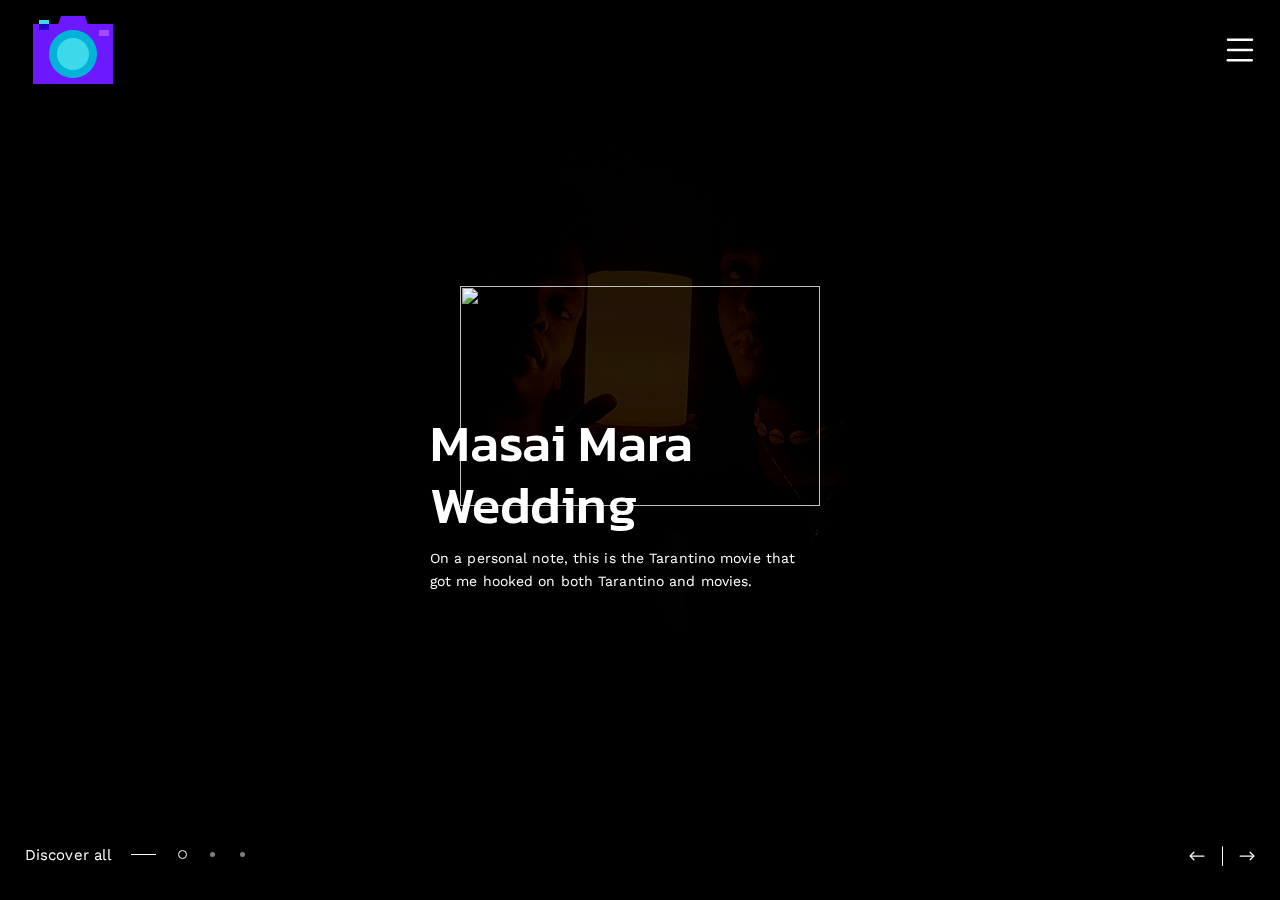
==== index.html @ b8132860 "Initial Commit" ====
<!DOCTYPE html>
<html lang="en">

<head>
    <meta charset="utf-8">
    <meta name="description" content="Photography Portfolio Template">
    <meta name="keywords" content="Photography, Portfolio, Personal, Creative, Html Template, Portfolio Template, Photography Template">
    <meta name="author" content="ixTheme">
    <meta http-equiv="x-ua-compatible" content="ie=edge">
    <meta name="viewport" content="width=device-width, initial-scale=1">

    <!-- Title -->
    <title>Wayne Mwandi - Photography Portfolio</title>
    <!-- Favicon -->
    <link href="img/favicon.png" type="image/png" rel="icon">

    <!-- All CSS Files -->
    <link href="css/plugins.min.css" rel="stylesheet" type="text/css">
    <link href="css/main.css" rel="stylesheet" type="text/css">
    <link href="css/responsive.css" rel="stylesheet" type="text/css">
</head>

<body>

    <div class="preloader-wrapper">
        <div class="preloader-inner">
            <div class="spinner-border"><span class="sr-only">Loading...</span></div>
            <span class="loader-title">Wayne Mwandi</span>
            <span class="loader-subtitle">Photographer</span>
        </div>
        <!-- preloader-inner -->
    </div>
    <!-- preloader-wrapper -->

    <div class="landing-wrapper">
        <header class="d-flex align-items-center">
            <div class="container-huk">
                <div class="row align-items-center">
                    <div class="col-7">
                        <div class="logo">
                            <a href="index.html">
                                <img src="img/logo.png" alt="Wayne Mwandi">
                            </a>
                        </div>
                        <!-- .logo -->
                    </div>
                    <div class="col-5 text-right">
                        <div class="menu-toggle">
                            <svg class="menu-icon iconRotate" viewBox="0 0 100 100" width="60">
                                <path class="line top" d="m 70,33 h -40 c 0,0 -6,1.368796 -6,8.5 0,7.131204 6,8.5013 6,8.5013 l 20,-0.0013"></path>
                                <path class="line middle" d="m 70,50 h -40"></path>
                                <path class="line bottom" d="m 69.575405,67.073826 h -40 c -5.592752,0 -6.873604,-9.348582 1.371031,-9.348582 8.244634,0 19.053564,21.797129 19.053564,12.274756 l 0,-40"></path>
                            </svg>
                        </div>
                        <!-- .menu-toggle -->
                    </div>
                </div>
            </div>
        </header>
        <!-- header -->

        <div class="menu-wrapper">
            <div class="container">
                <div class="row justify-content-center align-items-center">
                    <div class="col-lg-6 col-md-7">
                        <div class="row">
                            <div class="col-md-5 col-sm-6">
                                <ul class="menu-links">
                                    <li><a data-tdelay="0.4" href="index.html">Home</a></li>
                                    <li><a data-tdelay="0.5" href="about.html">About</a></li>
                                </ul>
                            </div>
                            <div class="col-md-7 col-sm-6">
                                <ul class="menu-links">
                                    <li><a data-tdelay="0.4" href="projects.html">Projects</a></li>
                                    <li><a data-tdelay="0.5" href="image-gallery.html">Photographs</a></li>
                                </ul>
                            </div>
                        </div>
                    </div>
                    <div class="col-lg-4 col-md-5 pl-100">
                        <div class="row no-gutters">
                            <div class="col-md-12 col-sm-6">
                                <div class="menu-box">
                                    <h3><span data-tdelay="0.4">Contact</span></h3>
                                    <p><a class="line-link" data-tdelay="0.5" target="_blank" href="mailto:mwandiwayne@gmail.com">mwandiwayne@gmail.com</a></p>
                                    <p><a class="line-link" data-tdelay="0.53" href="tel:+254715303037">+254 715 303 037</a></p>
                                </div>
                            </div>
                            <div class="col-md-12 col-sm-6">
                                <div class="menu-box mt-40">
                                    <h3><span data-tdelay="0.6">Reach Out</span></h3>
                                    <p><a class="line-link" data-tdelay="0.65" target="_blank" href="https://www.behance.net/waynemwandi">Behance</a></p>
                                    <p><a class="line-link" data-tdelay="0.69" target="_blank" href="https://www.instagram.com/wayne_mwandi/">Instagram</a></p>
                                </div>
                            </div>
                        </div>
                    </div>
                </div>
            </div>
        </div>
        <!-- menu-wrapper -->

        <div class="landing-content">
            <!-- Slider main container -->
            <div class="swiper-container">
                <!-- Additional required wrapper -->
                <div class="swiper-wrapper">
                    <!-- Slides -->
                    <div class="swiper-slide">
                        <div class="slider-bg" data-bgi="img/slider-img-01.jpg"></div>
                        <div class="slider-inner">
                            <a class="project-link" href="project-details.html">
                                <div class="slider-img" data-swiper-parallax="-1500">
                                    <img class="imgDup" src="img/slider-img-01-00.jpg" alt="">
                                </div>
                                <div class="slider-info">
                                    <h3 data-swiper-parallax="1000">Masai Mara Wedding</h3>
                                    <p data-swiper-parallax="2000">On a personal note, this is the Tarantino movie that got me hooked on both Tarantino and movies.</p>
                                    <span data-swiper-parallax="-500" class="show-sm">Discover</span>
                                </div>
                            </a>
                        </div>
                    </div>
                    <!-- end of slide-01 -->

                    <div class="swiper-slide">
                        <div class="slider-bg" data-bgi="img/slider-img-02-00.jpg"></div>
                        <div class="slider-inner">
                            <a class="project-link" href="project-details2.html">
                                <div class="slider-img" data-swiper-parallax="-1500">
                                    <img class="imgDup" src="img/slider-img-02.jpg" alt="">
                                </div>
                                <div class="slider-info">
                                    <h3 data-swiper-parallax="1000">Syokimau Wedding</h3>
                                    <p data-swiper-parallax="2000">With mind, I am searching for a deeper meaning. Angels, Gods and Spirits - Guardians of us all.</p>
                                    <span data-swiper-parallax="-500" class="show-sm">Discover</span>
                                </div>
                            </a>
                        </div>
                    </div>
                    <!-- end of slide-02 -->

                    <div class="swiper-slide">
                        <div class="slider-bg" data-bgi="img/slider-img-03.jpg"></div>
                        <div class="slider-inner">
                            <a class="project-link" href="project-details3.html">
                                <div class="slider-img" data-swiper-parallax="-1500">
                                    <img class="imgDup" src="img/slider-img-03-00.jpg" alt="">
                                </div>
                                <div class="slider-info">
                                    <h3 data-swiper-parallax="1000">Orange</h3>
                                    <p data-swiper-parallax="2000">That's all about the soldier that loves her violin but she was in the war so she cannot play violin.</p>
                                    <span data-swiper-parallax="-500" class="show-sm">Discover</span>
                                </div>
                            </a>
                        </div>
                    </div>
                    <!-- end of slide-03 -->
                </div>

                <div class="container-huk navigator">
                    <div class="row">
                        <div class="col-6">
                            <a class="navigator-link line-link" href="projects.html">Discover all</a>
                            <!-- pagination -->
                            <div class="swiper-pagination"></div>
                        </div>
                        <div class="col-6">
                            <!-- navigation buttons -->
                            <div class="swiper-button-prev"><svg width="1em" height="1em" viewBox="0 0 16 16" class="bi bi-arrow-left" fill="currentColor" xmlns="http://www.w3.org/2000/svg"><path fill-rule="evenodd" d="M5.854 4.646a.5.5 0 0 1 0 .708L3.207 8l2.647 2.646a.5.5 0 0 1-.708.708l-3-3a.5.5 0 0 1 0-.708l3-3a.5.5 0 0 1 .708 0z"/><path fill-rule="evenodd" d="M2.5 8a.5.5 0 0 1 .5-.5h10.5a.5.5 0 0 1 0 1H3a.5.5 0 0 1-.5-.5z"/></svg></div>
                            <div class="swiper-button-next"><svg width="1em" height="1em" viewBox="0 0 16 16" class="bi bi-arrow-right" fill="currentColor" xmlns="http://www.w3.org/2000/svg"><path fill-rule="evenodd" d="M10.146 4.646a.5.5 0 0 1 .708 0l3 3a.5.5 0 0 1 0 .708l-3 3a.5.5 0 0 1-.708-.708L12.793 8l-2.647-2.646a.5.5 0 0 1 0-.708z"/><path fill-rule="evenodd" d="M2 8a.5.5 0 0 1 .5-.5H13a.5.5 0 0 1 0 1H2.5A.5.5 0 0 1 2 8z"/></svg></div>
                        </div>
                    </div>
                </div>
            </div>
        </div>
        <!-- landing-content -->

    </div>
    <!-- landing-wrapper -->

    <!-- All JS Files -->
    <script src="js/jquery-3.4.1.min.js" type="text/javascript"></script>
    <script src="js/plugins.min.js" type="text/javascript"></script>
    <script src="js/app.min.js" type="text/javascript"></script>
</body>

</html>
---- css/main.css ----
/*==============================================================================

 * Template Name: Zulia - Photography Portfolio Template
 * Template URI: 
 * Author: ixtheme - (https://themeforest.net/user/ixtheme)
 * Description: Photography Portfolio Template
 * Version: 1.0
 * Copyright 2020 ixtheme

==============================================================================
    
    [Table of CSS contents]
    ===================
	
    01. google-font & DEFAULT css

    02. custom-container css
    	section-padding css
    	section-header css
    	preloader css

    03. landing-wrapper style
	04. header-&-landing-content-wrapper style

    05. menu-wrapper style
    06. slider-wrapper style
    07. about-wrapper style
    08. deatils-wrapper style 
    09. projects-wrapper style
    10. photo-gallery-wrapper style
    11. video-gallery-wrapper style
    12. contact-wrapper style
    13. footer-wrapper style

    15. END

==============================================================================*/


/*====  google-font & DEFAULT css  ====*/

@import url('https://fonts.googleapis.com/css?family=Kanit:400,500,600,700|Work+Sans:400,500,600&display=swap');
body {
    color: #fff;
    font-size: 16px;
    line-height: 1.7;
    letter-spacing: 0.1px;
    background-color: #1F2430;
    font-family: 'Work Sans', sans-serif;
    overflow-y: hidden;
}

body.loaded {
    overflow-y: auto;
}

::-moz-selection {
    color: #fff;
    background-color: #000;
    text-shadow: none;
}

::selection {
    color: #fff;
    background-color: #000;
    text-shadow: none;
}

h1,
h2,
h3,
h4,
h5,
h6,
p {
    margin: 0;
    padding: 0;
}

button:focus {
    outline: 0;
}

a {
    text-decoration: none;
    display: inline-block;
    transition: 0.4s cubic-bezier(.7, 0, .3, 1);
    -webkit-transition: 0.4s cubic-bezier(.7, 0, .3, 1);
    -moz-transition: 0.4s cubic-bezier(.7, 0, .3, 1);
    -ms-transition: 0.4s cubic-bezier(.7, 0, .3, 1);
    -o-transition: 0.4s cubic-bezier(.7, 0, .3, 1);
}

a:hover,
a:active,
a:focus {
    text-decoration: none;
    outline: 0;
}

a:hover {
    color: initial;
}

ul {
    list-style: none;
    padding: 0;
    margin: 0;
}

li {
    padding: 0;
    margin: 0;
}

mark {
    color: #FFC25C;
    padding: 0;
    margin: 0;
    background-color: transparent;
}


/**** custom-container css ****/

.container-huk {
    margin: 0 auto;
    padding: 0 25px;
    max-width: 1365px;
    width: 100%;
}

.line-link {
    position: relative;
    z-index: 1;
}

.line-link::before {
    position: absolute;
    content: "";
    height: 1px;
    width: 0;
    right: 0;
    bottom: 0;
    z-index: -1;
    background-color: #fff;
    -webkit-transition: .3s;
    -o-transition: .3s;
    transition: .3s;
}

.line-link:hover::before {
    width: 100%;
    right: auto;
    left: 0;
    background-color: #ffd556;
}


/**** section-padding css ****/

.wrapper {
    padding: 100px 0;
    border-top: 1px solid #2c303c;
    position: relative;
    z-index: 1;
}

.wrapper::after {
    position: absolute;
    content: "";
    top: 0;
    left: calc(50% - 250px);
    height: 100%;
    width: 500px;
    background-image: url(../img/dot-light.png);
    background-size: 10px;
    opacity: .5;
    pointer-events: none;
    z-index: -1;
}

.data-bgi-init {
    background-size: cover;
    background-position: center;
    background-repeat: no-repeat;
}


/**** section-header css ****/

.section-header p {
    text-transform: uppercase;
    font-weight: 600;
    font-size: 12px;
    background-color: #2b2f3b;
    display: inline-block;
    position: relative;
    padding-right: 30px;
    height: 26px;
    line-height: 26px;
    overflow: hidden;
    word-spacing: 3px;
}

.section-header h2 {
    line-height: 1.4;
    font-family: 'Kanit', sans-serif;
    letter-spacing: 1px;
}


/****  preloader css  ****/

.preloader-wrapper {
    position: fixed;
    bottom: 0;
    left: 0;
    height: 100vh;
    width: 100vw;
    color: #716666;
    color: #fff;
    background-color: #E8DDD0;
    background-color: #1F2430;
    background-image: url(../img/blur-bg.jpg);
    background-size: cover;
    background-position: center;
    background-repeat: no-repeat;
    z-index: 9999999;
    text-align: center;
    overflow: hidden;
    transition: 0.5s cubic-bezier(.7, 0, .3, 1);
    -webkit-transition: 0.5s cubic-bezier(.7, 0, .3, 1);
    -moz-transition: 0.5s cubic-bezier(.7, 0, .3, 1);
    -ms-transition: 0.5s cubic-bezier(.7, 0, .3, 1);
    -o-transition: 0.5s cubic-bezier(.7, 0, .3, 1);
}

.preloader-wrapper.loaded {
    height: 0;
    -webkit-transition-delay: 1s;
    transition-delay: 1s;
}

.preloader-inner {
    position: absolute;
    top: 50%;
    left: 50%;
    -webkit-transform: translate(-50%, -50%);
    -ms-transform: translate(-50%, -50%);
    -o-transform: translate(-50%, -50%);
    transform: translate(-50%, -50%);
    -webkit-transition: .7s ease;
    -o-transition: .7s ease;
    transition: .7s ease;
    width: 100%;
}

.preloader-inner span {
    display: block;
}

.loader-title {
    font-size: 42px;
    font-weight: 500;
    font-family: 'Kanit', sans-serif;
    line-height: 1;
    margin-bottom: 10px;
    margin-top: 25px;
}

.loader-subtitle {
    color: #a89f9f;
    color: #aaa;
}

.loader-title,
.loader-subtitle {
    position: relative;
    transition: 0.7s cubic-bezier(.7, 0, .3, 1);
    -webkit-transition: 0.7s cubic-bezier(.7, 0, .3, 1);
    -moz-transition: 0.7s cubic-bezier(.7, 0, .3, 1);
    -ms-transition: 0.7s cubic-bezier(.7, 0, .3, 1);
    -o-transition: 0.7s cubic-bezier(.7, 0, .3, 1);
    transition-delay: .3s;
}

.preloader-wrapper.loaded .loader-title {
    margin-right: 150px;
    opacity: 0;
}

.preloader-wrapper.loaded .loader-subtitle {
    margin-left: 190px;
    opacity: 0;
}

.spinner-border {
    border-width: .15em;
    position: absolute;
    top: -30%;
    color: #555;
    color: #ddd;
    left: calc(50% - 1rem);
    -webkit-transition: .3s;
    -o-transition: .3s;
    transition: .3s;
}

.preloader-wrapper.loaded .spinner-border {
    opacity: 0;
}

.wow {
    opacity: 0;
}

.wow.loaded {
    opacity: 1;
}


/*====  landing-wrapper  ====*/

.landing-wrapper {
    height: 100vh;
}


/*====  header-&-landing-content-wrapper  ====*/

header {
    height: 100px;
    position: fixed;
    width: 100%;
    top: 0;
    left: 0;
    z-index: 999;
    transition: 0.4s;
    -webkit-transition: 0.4s;
    -moz-transition: 0.4s;
    -ms-transition: 0.4s;
    -o-transition: 0.4s;
    background-color: #1f2430;
    box-shadow: 0 0 50px #1f2430;
}

.landing-wrapper header,
.bg-transparent {
    background-color: transparent;
    box-shadow: none;
}

.header-unpinned {
    -webkit-transform: translateY(-100%);
    -ms-transform: translateY(-100%);
    -o-transform: translateY(-100%);
    transform: translateY(-100%);
}

.logo a {
    color: #fff;
}

.logo img {
    max-width: 150px;
    width: 100%;
}

.menu-toggle .menu-icon {
    cursor: pointer;
    -webkit-tap-highlight-color: transparent;
    transition: transform 400ms;
    -moz-user-select: none;
    -webkit-user-select: none;
    -ms-user-select: none;
    user-select: none;
    margin-right: -15px;
}

.menu-toggle .iconRotate.clicked {
    -webkit-transform: rotate(45deg);
    -ms-transform: rotate(45deg);
    -o-transform: rotate(45deg);
    transform: rotate(45deg);
}

.menu-toggle .iconRotate180.clicked {
    -webkit-transform: rotate(180deg);
    -ms-transform: rotate(180deg);
    -o-transform: rotate(180deg);
    transform: rotate(180deg);
}

.menu-toggle .line {
    fill: none;
    transition: stroke-dasharray 400ms, stroke-dashoffset 400ms;
    stroke: #fff;
    stroke-width: 4;
    stroke-linecap: round;
}

.menu-toggle .menu-icon .top {
    stroke-dasharray: 40 82;
}

.menu-toggle .menu-icon .middle {
    stroke-dasharray: 40 111;
}

.menu-toggle .menu-icon .bottom {
    stroke-dasharray: 40 161;
}

.menu-toggle .menu-icon.clicked .top {
    stroke-dasharray: 17 82;
    stroke-dashoffset: -62px;
}

.menu-toggle .menu-icon.clicked .middle {
    stroke-dashoffset: 23px;
}

.menu-toggle .menu-icon.clicked .bottom {
    stroke-dashoffset: -83px;
}


/* *** menu-wrapper style *** */

.menu-wrapper {
    position: fixed;
    top: 0;
    left: 0;
    height: 0;
    width: 100%;
    z-index: 3;
    display: -webkit-flex;
    display: -moz-flex;
    display: -ms-flex;
    display: -o-flex;
    display: flex;
    -ms-flex-align: center !important;
    align-items: center !important;
    font-family: 'Kanit', sans-serif;
    padding-top: 80px;
    opacity: 0;
    visibility: hidden;
    overflow: hidden;
    -webkit-transition: .5s cubic-bezier(.7, 0, .3, 1);
    -o-transition: .5s cubic-bezier(.7, 0, .3, 1);
    transition: .5s cubic-bezier(.7, 0, .3, 1);
}

.menu-wrapper::after {
    position: absolute;
    content: "";
    height: 100%;
    width: 100%;
    top: 0;
    left: 0;
    z-index: -1;
    background-color: #1F2430;
    background-image: url(../img/blur-bg.jpg);
    background-size: cover;
    background-position: center;
    background-repeat: no-repeat;
}

.menu-wrapper.show {
    height: 100%;
    opacity: 1;
    visibility: visible;
}

.menu-links li {
    position: relative;
    overflow: hidden;
}

.menu-links li a {
    font-size: 36px;
    margin: 18px 0;
    color: #fff;
    font-weight: 500;
    display: inline-block;
    position: relative;
    top: 50px;
    line-height: 1;
    -webkit-transition: 0s;
    -o-transition: 0s;
    transition: 0s;
}

.menu-links li a:hover {
    color: #fff;
}

.menu-links li a::before {
    position: absolute;
    content: "";
    top: 15px;
    left: 0;
    height: calc(100% + 7px);
    width: 0;
    pointer-events: none;
    background-image: url(../img/wave.png);
    background-size: 43px;
    background-position: -200px center;
    -webkit-transition: width .7s;
    -o-transition: width .7s;
    transition: width .7s;
}

.menu-links li a:hover::before {
    width: 100%;
}

.menu-wrapper .pl-100 {
    position: relative;
}

.menu-wrapper .pl-100::after {
    position: absolute;
    content: "";
    height: 100%;
    width: 1px;
    background-color: #fff;
    left: 0;
    top: 0;
    -webkit-transition: .25s cubic-bezier(.7, 0, .3, 1);
    -o-transition: .25s cubic-bezier(.7, 0, .3, 1);
    transition: .25s cubic-bezier(.7, 0, .3, 1);
    -webkit-transform: scale(0);
    -ms-transform: scale(0);
    -o-transform: scale(0);
    transform: scale(0);
    -webkit-transition-delay: .4s;
    transition-delay: .4s;
}

.menu-wrapper.show .pl-100::after {
    -webkit-transform: scale(1);
    -ms-transform: scale(1);
    -o-transform: scale(1);
    transform: scale(1);
}

.menu-box p a {
    font-family: 'Work Sans', sans-serif;
    color: #fff;
}

.menu-box h3 {
    margin-bottom: 15px;
    font-size: 28px;
    position: relative;
    overflow: hidden;
}

.menu-box h3 span {
    position: relative;
    top: 50px;
    -webkit-transition: 0s;
    -o-transition: 0s;
    transition: 0s;
}

.menu-box .line-link::before {
    bottom: 4px;
}

.menu-box p {
    margin-bottom: 7px;
    position: relative;
    overflow: hidden;
}

.menu-box p:last-child {
    margin-bottom: 0;
}

.menu-box p a {
    position: relative;
    top: 20px;
    -webkit-transition: 0s;
    -o-transition: 0s;
    transition: 0s;
}

.menu-wrapper.show .menu-links li a,
.menu-wrapper.show .menu-box p a,
.menu-wrapper.show .menu-box h3 span {
    top: 0;
    -webkit-transition: .35s;
    -o-transition: .35s;
    transition: .35s;
}


/*====  slider-wrapper style ====*/

.landing-content .swiper-container {
    height: 100vh;
}

.landing-content .swiper-slide {
    display: -webkit-flex;
    display: -moz-flex;
    display: -ms-flex;
    display: -o-flex;
    display: flex;
    -ms-flex-align: center !important;
    align-items: center !important;
    -ms-flex-pack: center !important;
    justify-content: center !important;
    z-index: 1;
}

.slider-bg {
    height: 100%;
    width: 100%;
    top: 0;
    left: 0;
    position: absolute;
    -webkit-transition: .3s;
    -o-transition: .3s;
    transition: .3s;
}

.slider-bg.discover-all {
    opacity: .3;
}

.slider-bg::after {
    position: absolute;
    content: "";
    height: 100%;
    width: 100%;
    top: 0;
    left: 0;
    background: rgba(0, 0, 0, 0.6);
    background: linear-gradient(0deg, rgba(0, 0, 0, 0.50) 0%, rgba(0, 0, 0, 0.7) 100%);
}

.slider-img {
    height: 220px;
    overflow: hidden;
    margin-bottom: 100px;
    width: 360px;
}

.slider-img img {
    height: 100%;
    width: 100%;
    object-fit: cover;
    object-position: center;
    -webkit-transition: .6s cubic-bezier(.7, 0, .3, 1);
    -o-transition: .6s cubic-bezier(.7, 0, .3, 1);
    transition: .6s cubic-bezier(.7, 0, .3, 1);
}

.slider-img .dupImgSrc {
    position: inherit;
    top: 0;
    left: 0;
}

.project-link:hover .dupImgSrc {
    -webkit-transform: scaleX(3);
    -ms-transform: scaleX(3);
    -o-transform: scaleX(3);
    transform: scaleX(3);
    -webkit-filter: brightness(0);
    filter: brightness(0);
    opacity: 0;
}

.project-link:hover .slider-img img:first-child {
    -webkit-transform: scale(1.3);
    -ms-transform: scale(1.3);
    -o-transform: scale(1.3);
    transform: scale(1.3);
}

.slider-inner {
    position: relative;
}

.slider-info {
    position: absolute;
    bottom: 20px;
    left: -30px;
}

.slider-info h3 {
    font-family: 'Kanit', sans-serif;
    font-size: 52px;
}

.slider-info p {
    font-size: 14px;
    margin-top: 10px;
}

.slider-info .show-sm {
    display: none;
}

.project-link,
.slider-inner:hover .project-link {
    color: #fff;
}

.link-btn {
    color: #000;
    font-weight: 500;
    text-align: center;
    max-width: 120px;
    padding: 2.3rem 1.5rem;
    position: absolute;
    top: 50%;
    left: 50%;
    -webkit-transform: translate(-50%, -50%) scale(0) rotate(-45deg);
    -ms-transform: translate(-50%, -50%) scale(0) rotate(-45deg);
    -o-transform: translate(-50%, -50%) scale(0) rotate(-45deg);
    transform: translate(-50%, -50%) scale(0) rotate(-45deg);
    -webkit-transition: .4s cubic-bezier(.7, 0, .3, 1);
    -o-transition: .4s cubic-bezier(.7, 0, .3, 1);
    transition: .4s cubic-bezier(.7, 0, .3, 1);
    opacity: 0;
    z-index: 1;
}

.link-btn::after {
    position: absolute;
    content: "";
    height: 100%;
    width: 100%;
    left: 0;
    top: 0;
    z-index: -1;
    background-image: url(../img/button-bg-white.svg);
    background-repeat: no-repeat;
    background-size: 95%;
    background-position: center;
}

.project-link:hover .link-btn {
    transition-delay: .1s;
    -webkit-transform: translate(-50%, -50%) scale(1) rotate(0deg);
    -ms-transform: translate(-50%, -50%) scale(1) rotate(0deg);
    -o-transform: translate(-50%, -50%) scale(1) rotate(0deg);
    transform: translate(-50%, -50%) scale(1) rotate(0deg);
    opacity: 1;
}

.project-link:hover .link-btn::after {
    -webkit-animation: rotate 40s .35s infinite;
    -o-animation: rotate 40s .35s infinite;
    animation: rotate 40s .35s infinite;
}

@-webkit-keyframes rotate {
    0% {
        -webkit-transform: rotate(0deg);
        -ms-transform: rotate(0deg);
        -o-transform: rotate(0deg);
        transform: rotate(0deg);
    }
    100% {
        -webkit-transform: rotate(500deg);
        -ms-transform: rotate(500deg);
        -o-transform: rotate(500deg);
        transform: rotate(500deg);
    }
}

@keyframes rotate {
    0% {
        -webkit-transform: rotate(0deg);
        -ms-transform: rotate(0deg);
        -o-transform: rotate(0deg);
        transform: rotate(0deg);
    }
    100% {
        -webkit-transform: rotate(500deg);
        -ms-transform: rotate(500deg);
        -o-transform: rotate(500deg);
        transform: rotate(500deg);
    }
}

.landing-content .navigator {
    position: absolute;
    bottom: 30px;
    left: 50%;
    transform: translateX(-50%);
    z-index: 5;
}

.navigator-link {
    position: absolute;
    left: 15px;
    top: 0;
    color: white;
    z-index: 2;
    font-size: 15px;
    line-height: 1.6;
}

.navigator-link:hover {
    color: #fff;
}

.navigator-link::after {
    position: absolute;
    content: "";
    height: 1px;
    width: 25px;
    background-color: #fff;
    right: -44px;
    top: 47%;
}

.landing-content .swiper-pagination {
    position: static;
    text-align: left;
    margin-left: 150px;
}

.landing-content .swiper-pagination-bullet {
    width: 15px;
    height: 15px;
    background: none !important;
    position: relative;
    opacity: 1;
    margin: 0;
    margin-right: 15px;
}

.landing-content .swiper-pagination-bullet::after {
    position: absolute;
    content: "";
    height: 5px;
    width: 5px;
    background-color: #fff;
    opacity: .5;
    top: 5px;
    left: 5px;
    border-radius: 50px;
    border: 1px solid transparent;
    -webkit-transition: .3s;
    -o-transition: .3s;
    transition: .3s;
}

.landing-content .swiper-pagination-bullet:hover::after {
    opacity: 1;
    background-color: #fff;
}

.landing-content .swiper-pagination-bullet.swiper-pagination-bullet-active::after {
    height: 9px;
    width: 9px;
    background-color: transparent;
    opacity: 1;
    top: 3px;
    left: 3px;
    border-color: #fff;
}

.landing-content .swiper-pagination-bullet:hover.swiper-pagination-bullet-active::after {
    background-color: #fff;
}

.landing-content .navigator .swiper-button-prev::after,
.landing-content .navigator .swiper-button-next::after {
    display: none;
}

.landing-content .navigator .swiper-button-prev,
.landing-content .navigator .swiper-button-next {
    color: #fff;
    font-size: 20px;
}

.landing-content .navigator .swiper-button-prev {
    left: auto;
    right: 60px;
}

.landing-content .navigator .swiper-button-prev::before {
    position: absolute;
    content: "";
    height: 20px;
    width: 1px;
    background-color: #fff;
    right: -13px;
    bottom: 12px;
    border-radius: 5px;
}

.landing-content-2 .swiper-slide {
    padding: 0 25px;
    -ms-flex-pack: start !important;
    justify-content: start !important;
}

.landing-content-2 .slider-info {
    position: static;
    max-width: 450px;
    margin-left: 150px;
}

.landing-content-2 .slider-bg::after {
    background: rgba(0, 0, 0, 0.2);
}

.landing-content-2 .slider-info h3 {
    font-size: 72px;
    font-weight: 900;
}

.landing-content-2 .slider-info .details-btn span {
    margin-top: 30px;
    display: inline-block;
    font-weight: 600;
    height: 40px;
    line-height: 40px;
    background-color: #fff;
    color: #000;
    padding: 0 45px 0 20px;
    border-radius: 50px;
    text-transform: uppercase;
    font-size: 14px;
    -webkit-transition: all .3s;
    -o-transition: all .3s;
    transition: all .3s;
}

.details-btn i {
    font-size: 10px;
    background-color: #000;
    color: #fff;
    height: 20px;
    width: 20px;
    text-align: center;
    line-height: 20px;
    border-radius: 20px;
    padding-left: 2px;
    position: relative;
    top: -1px;
    -webkit-transition: all .3s;
    -o-transition: all .3s;
    transition: all .3s;
    left: -35px;
}

.landing-content-2 .slider-info:hover .details-btn span {
    background-color: #000;
    color: #fff;
}

.landing-content-2 .slider-info:hover .details-btn i {
    background-color: #fff;
    color: #000;
}


/*====  about-wrapper style  ====*/

.page-wrapper {
    padding: 100px 0;
    margin-top: 100px;
}

.about-img-wrap {
    overflow: hidden;
    position: relative;
}

.parallax-text {
    text-align: center;
    position: absolute;
    top: 90%;
    width: 2000px;
    left: 50%;
    -webkit-transform: translate(-50%, -50%);
    -ms-transform: translate(-50%, -50%);
    -o-transform: translate(-50%, -50%);
    transform: translate(-50%, -50%);
}

.parallax-text p {
    font-size: 76px;
    font-weight: 700;
    font-family: 'Kanit', sans-serif;
    position: relative;
    color: transparent;
    -webkit-text-fill-color: transparent;
    -webkit-text-stroke: 2px #fff;
}

.about-info h3 {
    font-family: 'Kanit', sans-serif;
    line-height: 1.7;
}

.info-box {
    margin-top: 40px;
}

.info-box a {
    font-family: 'Kanit', sans-serif;
    color: #fff;
    margin-top: 12px;
    line-height: 1;
}

.info-box h6 {
    color: #788095;
    font-weight: 300;
    position: relative;
    margin-bottom: 20px;
}

.info-box h6::after {
    position: absolute;
    content: "";
    height: 1px;
    width: 20px;
    background-color: #ffd556;
    left: 0;
    bottom: -13px;
}

.info-box.awards h6,
.info-box.exhibition h6 {
    margin-bottom: 40px;
}

.info-box.awards p,
.info-box.exhibition p {
    margin-top: 20px;
    line-height: 1.4;
}

.info-box.awards p span,
.info-box.exhibition p span {
    display: block;
    opacity: .5;
}

hr {
    border-top: 1px solid rgba(194, 194, 198, 0.1);
}

.team-item {
    text-align: center;
    position: relative;
    overflow: hidden;
}

.team-item img {
    -webkit-transition: all .3s;
    -o-transition: all .3s;
    transition: all .3s;
}

.team-item:hover img {
    opacity: .1;
    -webkit-transform: scale(1.1);
    -ms-transform: scale(1.1);
    -o-transform: scale(1.1);
    transform: scale(1.1);
}

.team-info {
    padding-top: 30px;
    background-color: #1f2430;
    position: relative;
    z-index: 1;
}

.team-info h4 {
    font-size: 18px;
}

.team-info p {
    font-size: 14px;
    margin-top: 5px;
    opacity: .5;
    margin-bottom: -2px;
}

.team-social {
    position: absolute;
    top: 50%;
    width: 100%;
    margin-top: -30px;
    -webkit-transform: translateY(-50%);
    -ms-transform: translateY(-50%);
    -o-transform: translateY(-50%);
    transform: translateY(-50%);
}

.team-social a {
    padding: 15px;
    color: #fff;
    opacity: 0;
    visibility: hidden;
    -webkit-transform: scale(0);
    -ms-transform: scale(0);
    -o-transform: scale(0);
    transform: scale(0);
    -webkit-transition: all .3s;
    -o-transition: all .3s;
    transition: all .3s;
}

.team-social a:hover {
    color: #626877;
}

.team-item:hover .team-social a {
    opacity: 1;
    visibility: visible;
    -webkit-transform: scale(1);
    -ms-transform: scale(1);
    -o-transform: scale(1);
    transform: scale(1);
}


/*====  deatils-wrapper style ====*/

.row.project-items {
    margin-left: -25px;
    margin-right: -25px;
}

.row.project-items .col-lg-4 {
    padding: 0 25px;
}

.project-item {
    margin-top: 50px;
}

.project-item-img {
    overflow: hidden;
    position: relative;
}

.project-item-img img {
    -webkit-transition: .8s cubic-bezier(.7, 0, .3, 1);
    -o-transition: .8s cubic-bezier(.7, 0, .3, 1);
    transition: .8s cubic-bezier(.7, 0, .3, 1);
    max-width: 100%;
    height: auto;
}

.project-item-img .dupImgSrc {
    position: absolute;
    top: 0;
    left: 0;
    width: 100%;
    height: 50%;
    object-fit: cover;
    object-position: top;
    -webkit-filter: grayscale(1);
    filter: grayscale(1);
}

.project-item:hover .project-item-img .dupImgSrc {
    top: 50%;
    object-position: bottom;
}

.project-item-img.dBottom .dupImgSrc {
    top: auto;
    bottom: 0;
    object-position: bottom;
}

.project-item:hover .project-item-img.dBottom .dupImgSrc {
    top: auto;
    bottom: 50%;
    object-position: top;
}

.masked-text-wrap {
    font-size: 32px;
    color: #696a6c;
    position: relative;
    z-index: 1;
    line-height: 1;
    text-transform: uppercase;
    -webkit-transition: 1s;
    -o-transition: 1s;
    transition: 1s;
    margin-top: 20px;
    font-family: 'Kanit', sans-serif;
    letter-spacing: 1px;
    font-weight: bold;
}

.mask-text-reveal {
    overflow: hidden;
    -webkit-transform: translateX(-100%);
    -ms-transform: translateX(-100%);
    -o-transform: translateX(-100%);
    transform: translateX(-100%);
}

.mask-text-reveal,
.mask-text-reveal::before {
    position: absolute;
    top: 0;
    right: 0;
    bottom: 0;
    left: 0;
    display: block;
    pointer-events: none;
    -webkit-transition: .6s cubic-bezier(.7, 0, .3, 1);
    -o-transition: .6s cubic-bezier(.7, 0, .3, 1);
    transition: .6s cubic-bezier(.7, 0, .3, 1);
}

.mask-text-reveal::before {
    content: attr(data-text);
    color: #fff;
    -webkit-transform: translateX(100%);
    -ms-transform: translateX(100%);
    -o-transform: translateX(100%);
    transform: translateX(100%);
}

.project-item:focus .mask-text-reveal,
.project-item:focus .mask-text-reveal::before,
.project-item:hover .mask-text-reveal,
.project-item:hover .mask-text-reveal::before {
    -webkit-transform: translateX(0);
    -ms-transform: translateX(0);
    -o-transform: translateX(0);
    transform: translateX(0);
    -webkit-transition: .6s cubic-bezier(.7, 0, .3, 1);
    -o-transition: .6s cubic-bezier(.7, 0, .3, 1);
    transition: .6s cubic-bezier(.7, 0, .3, 1);
}

.view-all-link {
    height: 70px;
    width: 70px;
    display: inline-block;
    text-align: center;
    line-height: 70px;
    border: 1px solid #fff;
    color: #fff;
    border-radius: 50px;
    font-size: 21px;
}

.view-all-link:hover {
    color: #000;
    background-color: #fff;
    border-color: #fff;
}

.details-page-header {
    text-align: center;
    margin-bottom: 30px;
}

.details-page-header h2 {
    margin-bottom: 20px;
    font-family: 'Kanit', sans-serif;
    font-size: 38px;
    margin-top: -11px;
}

.details-page-header p {
    opacity: .5;
    font-size: 14px;
}

.details-images .gallery-item {
    margin-top: 50px;
}

.details-images .gallery-item:hover img {
    margin-top: 0;
    opacity: .5;
}

.details-navigation a.next,
.details-navigation a.prev {
    font-weight: 500;
    color: #809195;
    font-size: 18px;
    display: inline-block;
    height: 40px;
    line-height: 40px;
    width: 70px;
    text-align: center;
    background-color: #303646;
    border-radius: 70px;
    position: relative;
    overflow: hidden;
    top: 3px;
}

.details-navigation a.next:hover,
.details-navigation a.prev:hover {
    color: #809195;
    background-color: #242a37;
}

.details-navigation a::after {
    position: absolute;
    top: 0;
    content: attr(data-text);
    text-transform: uppercase;
    font-size: 14px;
    width: 100%;
    border-radius: 70px;
    -webkit-transition: all .3s;
    -o-transition: all .3s;
    transition: all .3s;
}

.details-navigation a.prev::after {
    left: 100%;
}

.details-navigation a.next::after {
    left: -100%;
}

.details-navigation a.prev:hover::after,
.details-navigation a.next:hover::after {
    left: 0;
}

.details-navigation a.prev span {
    -webkit-transform: rotateY(180deg);
    -o-transform: rotateY(180deg);
    transform: rotateY(180deg);
}

.details-navigation a.prev span,
.details-navigation a.next span {
    display: inline-block;
    position: relative;
    top: -1px;
    -webkit-transition: all .3s;
    -o-transition: all .3s;
    transition: all .3s;
}

.details-navigation a.prev:hover span {
    margin-left: -150px;
}

.details-navigation a.next:hover span {
    margin-left: 150px;
}


/*==== projects-wrapper style  ====*/

.project-item-title {
    font-size: 32px;
    color: #696a6c;
    position: relative;
    z-index: 1;
    line-height: 1;
    text-transform: uppercase;
    -webkit-transition: 1s;
    -o-transition: 1s;
    transition: 1s;
    margin-top: 20px;
    font-family: 'Kanit', sans-serif;
    letter-spacing: 1px;
    font-weight: bold;
}

.mask-text-reveal {
    overflow: hidden;
    -webkit-transform: translateX(-100%);
    -ms-transform: translateX(-100%);
    -o-transform: translateX(-100%);
    transform: translateX(-100%);
}

.mask-text-reveal,
.mask-text-reveal::before {
    position: absolute;
    top: 0;
    right: 0;
    bottom: 0;
    left: 0;
    display: block;
    pointer-events: none;
    -webkit-transition: .6s cubic-bezier(.7, 0, .3, 1);
    -o-transition: .6s cubic-bezier(.7, 0, .3, 1);
    transition: .6s cubic-bezier(.7, 0, .3, 1);
}

.mask-text-reveal::before {
    content: attr(data-text);
    color: #fff;
    -webkit-transform: translateX(100%);
    -ms-transform: translateX(100%);
    -o-transform: translateX(100%);
    transform: translateX(100%);
}


/*====  photo-gallery-wrapper style  ====*/

.gallery-item {
    margin-top: 30px;
    position: relative;
    overflow: hidden;
}

.gallery-item img {
    -webkit-transition: .5s;
    -o-transition: .5s;
    transition: .5s;
}

.gallery-item:hover img {
    margin-top: -20px;
}

.gallery-item .caption {
    position: absolute;
    left: 0;
    bottom: -40px;
    width: 100%;
    padding: 5px 13px;
    text-transform: capitalize;
    pointer-events: none;
    background-color: #1F2430;
    font-family: 'Kanit', sans-serif;
    -webkit-transition: all .3s;
    -o-transition: all .3s;
    transition: all .3s;
}

.gallery-item:hover .caption {
    bottom: 0;
}

.gallery-item .caption span {
    display: inline-block;
    position: relative;
    bottom: -50px;
    opacity: 0;
    -webkit-transition: all .3s;
    -o-transition: all .3s;
    transition: all .3s;
}

.gallery-item:hover .caption span {
    bottom: 0;
    opacity: 1;
    transition-delay: .2s;
}

.mfp-move-horizontal .mfp-with-anim {
    opacity: 0;
    -webkit-transition: all .3s;
    -o-transition: all .3s;
    transition: all .3s;
    -webkit-transform: translateX(-50px);
    -ms-transform: translateX(-50px);
    -o-transform: translateX(-50px);
    transform: translateX(-50px);
}

.mfp-move-horizontal.mfp-bg {
    opacity: 0;
    -webkit-transition: all .3s;
    -o-transition: all .3s;
    transition: all .3s;
}

.mfp-move-horizontal.mfp-ready .mfp-with-anim {
    opacity: 1;
    -webkit-transform: translateX(0);
    -ms-transform: translateX(0);
    -o-transform: translateX(0);
    transform: translateX(0);
}

.mfp-move-horizontal.mfp-ready.mfp-bg {
    opacity: 0.8;
}

.mfp-move-horizontal.mfp-removing .mfp-with-anim {
    opacity: 0;
    -webkit-transform: translateX(50px);
    -ms-transform: translateX(50px);
    -o-transform: translateX(50px);
    transform: translateX(50px);
}

.mfp-move-horizontal.mfp-removing.mfp-bg {
    opacity: 0;
}

.mfp-bg {
    opacity: .8;
}

.mfp-arrow::before,
.mfp-arrow::after {
    margin-top: 0;
    margin-left: 0;
    border: 0;
    color: #ddd;
    background: rgb(49, 52, 57);
    line-height: 40px;
    width: 40px;
    height: 40px;
    top: calc(50% - 20px);
    left: calc(50% - 20px);
    opacity: 1;
    border-radius: 1px;
}

.mfp-arrow:hover::before,
.mfp-arrow:hover::after {
    color: #777;
}

.mfp-arrow::before {
    content: "<";
}

.mfp-arrow::after {
    content: ">";
}

.mfp-arrow-left::after,
.mfp-arrow-right::before {
    display: none;
}

.mfp-arrow {
    opacity: .95;
}

.mfp-fade.mfp-bg {
    opacity: 0;
    transition: all 0.3s ease-out;
    -webkit-transition: all 0.3s ease-out;
    -moz-transition: all 0.3s ease-out;
    -ms-transition: all 0.3s ease-out;
    -o-transition: all 0.3s ease-out;
}

.mfp-fade.mfp-bg.mfp-ready {
    opacity: 0.8;
}

.mfp-fade.mfp-bg.mfp-removing {
    opacity: 0;
}

.mfp-fade.mfp-wrap .mfp-content {
    opacity: 0;
    transition: all 0.3s ease-out;
    -webkit-transition: all 0.3s ease-out;
    -moz-transition: all 0.3s ease-out;
    -ms-transition: all 0.3s ease-out;
    -o-transition: all 0.3s ease-out;
}

.mfp-fade.mfp-wrap.mfp-ready .mfp-content {
    opacity: 1;
}

.mfp-fade.mfp-wrap.mfp-removing .mfp-content {
    opacity: 0;
}


/*====  video-gallery-wrapper style ====*/

.video-item {
    margin-top: 30px;
}

.video-item img {
    transition: .3s;
    -webkit-transition: .3s;
    -moz-transition: .3s;
    -ms-transition: .3s;
    -o-transition: .3s;
}

.video-item:hover img {
    opacity: .2;
}

.video-item a {
    display: inline-block;
    position: relative;
}

.video-item .play-icon {
    position: absolute;
    top: 50%;
    left: 50%;
    pointer-events: none;
    color: #fff;
    font-size: 15px;
    opacity: 0;
    transform: translate(-50%, -50%);
    -webkit-transform: translate(-50%, -50%);
    -moz-transform: translate(-50%, -50%);
    -ms-transform: translate(-50%, -50%);
    -o-transform: translate(-50%, -50%);
    transition: .3s;
    -webkit-transition: .3s;
    -moz-transition: .3s;
    -ms-transition: .3s;
    -o-transition: .3s;
}

.video-item:hover .play-icon {
    opacity: 1;
    font-size: 30px;
}

.video-item .caption {
    font-family: 'Kanit', sans-serif;
    color: #fff;
    margin-top: 5px;
    font-size: 18px;
}


/*====  contact-wrapper style  ====*/

.contact-wrapper .info-box {
    margin-top: 25px;
}

.contact-wrapper .info-box a {
    margin: 0;
}

.contact-wrapper .info-box h6 {
    margin-bottom: 15px;
}

.contact-wrapper .info-box h6::after {
    bottom: -9px;
}

.input-box {
    margin-bottom: 30px;
    position: relative;
}

.input-field {
    border: 1px solid #333744;
    background-color: #1f2430;
    height: 45px;
    width: 100%;
    color: #fff;
    padding: 0 15px;
    overflow: hidden;
    z-index: 1;
    outline: none;
    box-shadow: none;
    transition: 0.3s cubic-bezier(.7, 0, .3, 1);
    -webkit-transition: 0.3s cubic-bezier(.7, 0, .3, 1);
    -moz-transition: 0.3s cubic-bezier(.7, 0, .3, 1);
    -ms-transition: 0.3s cubic-bezier(.7, 0, .3, 1);
    -o-transition: 0.3s cubic-bezier(.7, 0, .3, 1);
}

.input-field:focus {
    border-color: #ffd556;
}

.input-box label {
    display: inline-block;
    margin-bottom: 0;
    position: absolute;
    left: 18px;
    pointer-events: none;
    top: 9px;
}

.input-box label::after {
    position: absolute;
    content: "";
    height: 100%;
    width: 0%;
    background-color: #1f2430;
    left: 100%;
    transition: .3s;
    -webkit-transition: .3s;
    -moz-transition: .3s;
    -ms-transition: .3s;
    -o-transition: .3s;
}

.input-box .input-field:focus~label::after {
    width: 105%;
    left: -1px;
}

textarea.input-field {
    padding: 10px 15px;
    height: 120px;
    resize: none;
}

.form-button {
    border: 0;
    background-color: #333744;
    color: #fff;
    height: 45px;
    padding: 0 25px;
    border-radius: 3px;
    font-size: 15px;
    outline: 0;
    transition: .3s;
    -webkit-transition: .3s;
    -moz-transition: .3s;
    -ms-transition: .3s;
    -o-transition: .3s;
}

.form-button:hover {
    background-color: #3f4352;
}

#google-map {
    height: 400px;
    background-color: #ddd;
    margin-top: 70px;
}

#google-map iframe {
    height: 100%;
    width: 100%;
    border: 0;
    -webkit-filter: grayscale(1);
    filter: grayscale(1);
}


/*====  footer-wrapper style  ====*/

footer {
    height: 80px;
    border-top: 1px solid #2f3542;
}

.copyright-text span {
    color: #ffd556;
}

.scroll-to-top {
    height: 45px;
    width: 45px;
    line-height: 42px;
    text-align: center;
    background-color: #2b3140;
    border-radius: 50px;
}

.scroll-to-top svg path {
    fill: #fff;
}

.scroll-to-top svg {
    height: 25px;
    width: 25px;
    -webkit-transform: rotate(-90deg);
    -ms-transform: rotate(-90deg);
    -o-transform: rotate(-90deg);
    transform: rotate(-90deg);
}


/*====  END  ====*/
---- css/responsive.css ----
/*==============================================================================

 * Template Name: Zulia - Photography Portfolio Template
 * Template URI: 
 * Author: ixtheme - (https://themeforest.net/user/ixtheme)
 * Description: Photography Portfolio Template
 * Version: 1.0
 * Copyright 2020 ixtheme

 ==============================================================================*/

/* Extra large devices (large desktops, 1200px and up) */

@media (max-width: 1200px) {
	.menu-links li a {
		font-size: 30px;
		padding: 0;
		font-weight: 600;
	}
	.nav-button-link {
		padding: 8px 18px 9px !important;
	}
	.menu-box h3 {
		font-size: 28px;
	}
	.menu-box p {
		margin-bottom: 8px;
	}
}

/* Large devices (desktops, 991px and down) */
@media (max-width: 991px) {
	.form-wrapper {
		padding-left: 0 !important;
		margin-top: 50px;
	}
}

/* Large devices (desktops, 991px and down) */
@media (max-width: 767px) {
	.menu-wrapper .pl-100 {
		padding-left: 15px !important;
		margin-top: 20px;
	}
	.menu-box {
		margin-top: 30px !important;
	}
	.menu-wrapper .pl-100::after {
		height: 1px;
		width: 100%;
	}
	.menu-links li a {
		font-size: 28px;
		margin: 14px 0;
	}
	.row.project-items {
		margin-left: -15px;
		margin-right: -15px;
	}
	.row.project-items .col-lg-4 {
		padding: 0 15px;
	}
	.project-item-title {
		font-size: 26px;
	}
	.details-page-header {
		margin-bottom: 0;
	}
	.section-header.pl-100 {
		padding-left: 0 !important;
	}
	.contact-info-wrap {
		padding-left: 0 !important;
	}
	.details-images .gallery-item {
		margin-top: 30px;
	}
	.details-navigation.mt-80 {
		margin-top: 50px !important;
	}

	.landing-content-2 .slider-info {
		margin-left: 0;
	}
	.about-wrapper .mt-70 {
		margin-top: 50px !important;
	}
	.mt-80.text-center {
		margin-top: 50px !important;
	}
}

/* Small devices (mobile, 575px and down) */
@media (max-width: 575px) {
	.logo img {
		max-width: 130px;
		width: 100%;
	}
    .container-huk {
		padding: 0 15px;
	}
	.menu-wrapper .pl-100 {
		display: none;
	}
	.menu-wrapper {
		padding-top: 60px;
		text-align: center;
	}
	.menu-links li a {
		font-size: 25px;
		font-weight: 300;
	}
	.slider-info h3 {
		font-size: 42px;
	}
	.slider-info {
		left: 0;
	}
	header {
		height: 100px;
	}
	.landing-content .navigator {
		bottom: 15px;
	}
	.navigator-link {
		position: relative;
		left: 0;
		top: 0;
	}
	.landing-content .swiper-pagination {
		margin-left: 0;
		margin-top: 5px;
	}
	.navigator-link::after {
		display: none;
	}
	.menu-links li a::before {
		display: none;
	}
	.page-wrapper {
		padding: 60px 0;
	}
	.contact-img {
		display: none;
	}

	.landing-content-2 .slider-info h3 {
		font-size: 52px;
	}
	.copyright-text i {
		display: block;
	}
	.loader-title {
		font-size: 32px;
	}
	.about-info h3 {
		font-size: 22px;
		font-weight: 300;
	}
	.copyright-text {
		line-height: 1.5;
	}
}

/* extraSmall devices ( 400px and down) */
@media (max-width: 400px) {
	.slider-img {
		display: none;
	}
	.slider-info {
		position: static;
	}
	.slider-info .show-sm {
		display: inline-block;
		background-color: rgba(0, 0, 0, .6);
		padding: 4px 12px;
		margin-top: 15px;
	}
	.landing-content .swiper-slide {
		-ms-flex-pack: start !important;
		 justify-content: start !important;
		 padding: 0 15px;
	}
	.slider-bg::after {
		opacity: .5;
	}
}
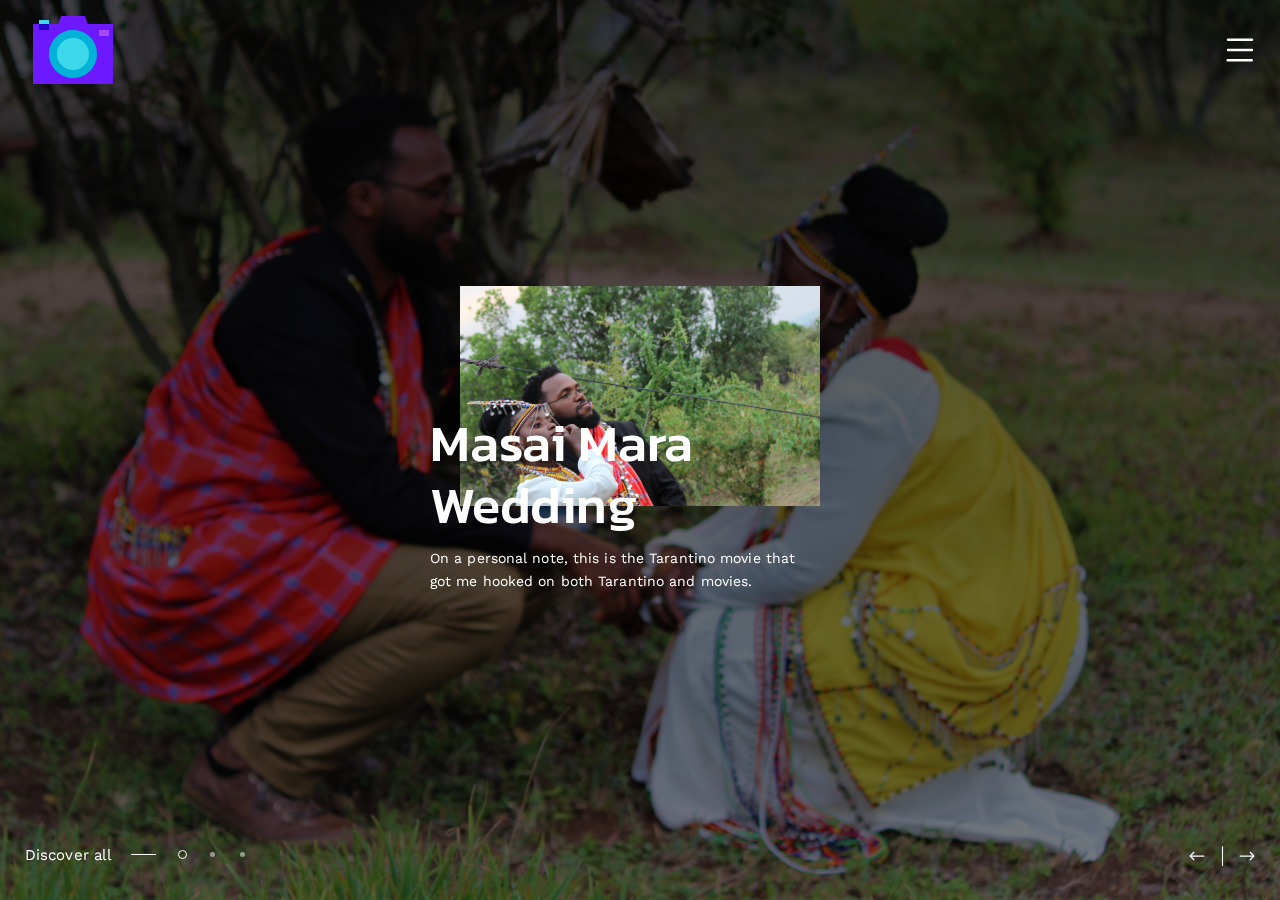
==== commit 4e4a42ff: "Renamed missing images to fit GitHub's gh-pages case sensitivity" ====
--- a/index.html
+++ b/index.html
@@ -108,11 +108,11 @@
                 <div class="swiper-wrapper">
                     <!-- Slides -->
                     <div class="swiper-slide">
-                        <div class="slider-bg" data-bgi="img/slider-img-01.jpg"></div>
+                        <div class="slider-bg" data-bgi="img/slider-img-01.JPG"></div>
                         <div class="slider-inner">
                             <a class="project-link" href="project-details.html">
                                 <div class="slider-img" data-swiper-parallax="-1500">
-                                    <img class="imgDup" src="img/slider-img-01-00.jpg" alt="">
+                                    <img class="imgDup" src="img/slider-img-01-00.JPG" alt="">
                                 </div>
                                 <div class="slider-info">
                                     <h3 data-swiper-parallax="1000">Masai Mara Wedding</h3>
@@ -125,7 +125,7 @@
                     <!-- end of slide-01 -->
 
                     <div class="swiper-slide">
-                        <div class="slider-bg" data-bgi="img/slider-img-02-00.jpg"></div>
+                        <div class="slider-bg" data-bgi="img/slider-img-02-00.JPG"></div>
                         <div class="slider-inner">
                             <a class="project-link" href="project-details2.html">
                                 <div class="slider-img" data-swiper-parallax="-1500">
@@ -146,7 +146,7 @@
                         <div class="slider-inner">
                             <a class="project-link" href="project-details3.html">
                                 <div class="slider-img" data-swiper-parallax="-1500">
-                                    <img class="imgDup" src="img/slider-img-03-00.jpg" alt="">
+                                    <img class="imgDup" src="img/slider-img-03-00.JPG" alt="">
                                 </div>
                                 <div class="slider-info">
                                     <h3 data-swiper-parallax="1000">Orange</h3>
